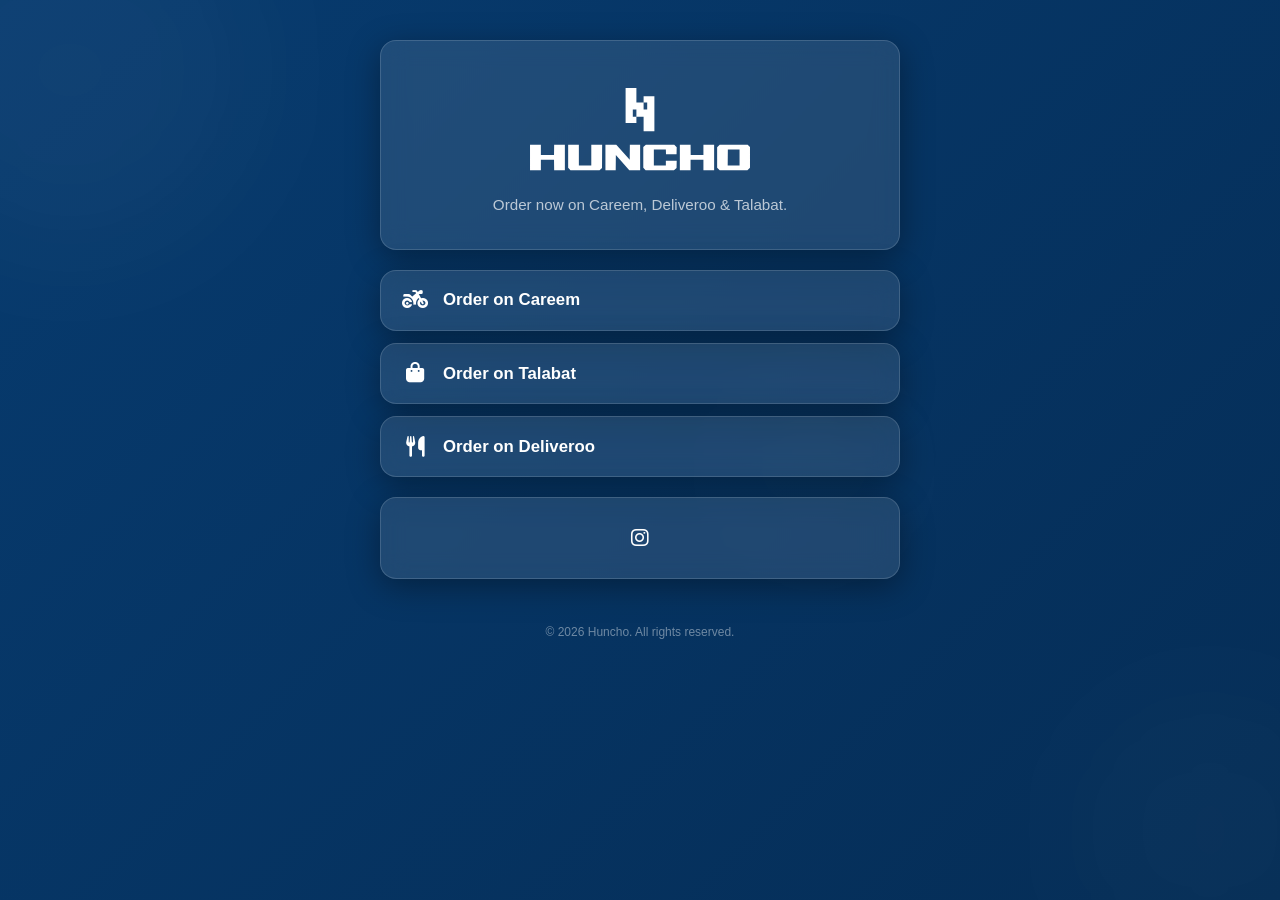
==== index.html @ d7ac4ab7 "Add pre-built static site for GitHub Pages + .nojekyll" ====
<!DOCTYPE html>
<html lang="en" class="scheme-dark">
<head>
  <meta charset="UTF-8" />
  <meta name="viewport" content="width=device-width, initial-scale=1.0, viewport-fit=cover" />
  <title>Huncho</title>

  <meta name="theme-color" content="#0a4d8c">
  <meta name="apple-mobile-web-app-capable" content="yes">
  <meta name="apple-mobile-web-app-status-bar-style" content="black-translucent">

  <meta property="og:title" content="Huncho" />
  <meta name="author" content="Huncho" />
  <meta property="og:locale" content="en_US" />
  <meta name="description" content="Order now on Careem, Deliveroo & Talabat." />
  <meta property="og:description" content="Order now on Careem, Deliveroo & Talabat." />
  <meta property="og:site_name" content="Huncho" />
  <meta property="og:image" content="./images/huncho-logo.svg" />
  <meta property="og:type" content="article" />
  <meta name="twitter:card" content="summary_large_image" />
  <meta property="twitter:image" content="./images/huncho-logo.svg" />
  <meta property="twitter:title" content="Huncho" />

  <link rel="apple-touch-icon" sizes="180x180" href="./images/huncho-logo.svg">
  <link rel="shortcut icon" href="./images/huncho-logo.svg">
  <meta name="apple-mobile-web-app-title" content="Huncho">
  <meta name="application-name" content="Huncho">

  <link rel="stylesheet" href="https://cdnjs.cloudflare.com/ajax/libs/font-awesome/6.5.2/css/all.min.css" crossorigin="anonymous" referrerpolicy="no-referrer">
  <link rel="stylesheet" href="./styles.css" />
</head>
<body>
  <div class="bg-shape bg-shape-1" aria-hidden="true"></div>
  <div class="bg-shape bg-shape-2" aria-hidden="true"></div>
  <div class="bg-shape bg-shape-3" aria-hidden="true"></div>

  <main class="container">
    <section class="card profile-card">
      <img src="./images/huncho-logo.svg" alt="Huncho" class="profile-logo" />
      <p class="description">Order now on Careem, Deliveroo &amp; Talabat.</p>
    </section>

    <nav class="links" aria-label="Primary links">
      <a href="https://link.careem.com/ifuvoisWSRSaF" target="_blank" class="card link-button" alt="Order Huncho on Careem" title="Order Huncho on Careem">
        <span class="link-icon" aria-hidden="true"><i class="fa-solid fa-motorcycle"></i></span>
        <span class="link-text">Order on Careem</span>
      </a>

      <a href="https://www.talabat.com/uae/huncho" target="_blank" class="card link-button" alt="Order Huncho on Talabat" title="Order Huncho on Talabat">
        <span class="link-icon" aria-hidden="true"><i class="fa-solid fa-bag-shopping"></i></span>
        <span class="link-text">Order on Talabat</span>
      </a>

      <a href="https://www.deliveroo.ae/" target="_blank" class="card link-button" alt="Order Huncho on Deliveroo" title="Order Huncho on Deliveroo">
        <span class="link-icon" aria-hidden="true"><i class="fa-solid fa-utensils"></i></span>
        <span class="link-text">Order on Deliveroo</span>
      </a>
    </nav>

    <div class="card button-container">
      <div class="button-group">
        <a href="https://www.instagram.com/huncho_arabia" title="Huncho on Instagram" target="_blank" class="icon-button" alt="Huncho on Instagram">
          <i class="fa-brands fa-instagram"></i>
        </a>
      </div>
    </div>

    <footer class="footer">
      <div class="copyright">© 2026 Huncho. All rights reserved.</div>
    </footer>
  </main>
</body>
</html>
---- styles.css ----
:root {
  --bg-1: #0a4d8c;
  --bg-2: #073b6f;
  --shape-1: rgba(255, 255, 255, 0.08);
  --shape-2: rgba(255, 255, 255, 0.06);
  --shape-3: rgba(255, 255, 255, 0.04);
  --fg: #ffffff;
  --muted: rgba(255, 255, 255, 0.75);
  --glass-bg: rgba(255, 255, 255, 0.12);
  --glass-border: rgba(255, 255, 255, 0.2);
  --glass-shadow: 0 8px 32px rgba(0, 0, 0, 0.25);
  --hover-bg: rgba(255, 255, 255, 0.2);
  --sans: 'Inter', -apple-system, BlinkMacSystemFont, 'Helvetica Neue', sans-serif;
  --language-switcher-bg: var(--glass-bg);
  --language-switcher-fg: var(--fg);
  --language-switcher-border: var(--glass-border);
  --language-switcher-hover: var(--hover-bg);
  --language-switcher-active-bg: var(--fg);
  --language-switcher-active-fg: var(--bg-1);
  --language-switcher-focus: var(--fg);
  --language-switcher-shadow: var(--glass-shadow);
}

/* Huncho is a brand — keep the blue in dark mode too */
@media (prefers-color-scheme: dark) {
  :root:not(.scheme-light) {
    --bg-1: #073b6f;
    --bg-2: #052d56;
    --shape-1: rgba(255, 255, 255, 0.06);
    --shape-2: rgba(255, 255, 255, 0.04);
    --shape-3: rgba(255, 255, 255, 0.03);
    --fg: #ffffff;
    --muted: rgba(255, 255, 255, 0.7);
    --glass-bg: rgba(255, 255, 255, 0.10);
    --glass-border: rgba(255, 255, 255, 0.15);
    --glass-shadow: 0 8px 32px rgba(0, 0, 0, 0.35);
    --hover-bg: rgba(255, 255, 255, 0.18);
  }
}
:root.scheme-dark {
  --bg-1: #073b6f;
  --bg-2: #052d56;
  --shape-1: rgba(255, 255, 255, 0.06);
  --shape-2: rgba(255, 255, 255, 0.04);
  --shape-3: rgba(255, 255, 255, 0.03);
  --fg: #ffffff;
  --muted: rgba(255, 255, 255, 0.7);
  --glass-bg: rgba(255, 255, 255, 0.10);
  --glass-border: rgba(255, 255, 255, 0.15);
  --glass-shadow: 0 8px 32px rgba(0, 0, 0, 0.35);
  --hover-bg: rgba(255, 255, 255, 0.18);
}

* { margin: 0; padding: 0; box-sizing: border-box; }

html { scroll-behavior: smooth; }

body {
  font-family: var(--sans);
  min-height: 100vh;
  min-height: 100dvh;
  color: var(--fg);
  overflow-x: hidden;
  -webkit-font-smoothing: antialiased;
  text-rendering: optimizeLegibility;
  background: linear-gradient(135deg, var(--bg-1) 0%, var(--bg-2) 100%);
  background-attachment: fixed;
}

/* Ambient background shapes */
.bg-shape {
  position: fixed;
  border-radius: 50%;
  filter: blur(80px);
  opacity: 0.7;
  z-index: 0;
  pointer-events: none;
}
.bg-shape-1 {
  width: 380px; height: 380px;
  background: var(--shape-1);
  top: -120px; left: -120px;
  animation: drift 25s ease-in-out infinite;
}
.bg-shape-2 {
  width: 300px; height: 300px;
  background: var(--shape-2);
  bottom: -80px; right: -80px;
  animation: drift 30s ease-in-out infinite reverse;
}
.bg-shape-3 {
  width: 220px; height: 220px;
  background: var(--shape-3);
  top: 40%; left: 55%;
  animation: drift 35s ease-in-out infinite;
}

@keyframes drift {
  0%, 100% { transform: translate(0, 0); }
  33% { transform: translate(30px, -40px); }
  66% { transform: translate(-25px, 25px); }
}

/* Container */
.container {
  position: relative;
  z-index: 1;
  max-width: 560px;
  margin: 0 auto;
  padding: 2.5rem 1.25rem 2rem;
  display: flex;
  flex-direction: column;
  align-items: center;
  gap: 1.25rem;
}

/* Glass card */
.card {
  background: var(--glass-bg);
  border: 1px solid var(--glass-border);
  border-radius: 16px;
  box-shadow: var(--glass-shadow);
  -webkit-backdrop-filter: blur(12px);
  backdrop-filter: blur(12px);
}

/* Profile card */
.profile-card {
  width: 100%;
  padding: 2.5rem 1.5rem 2rem;
  text-align: center;
  display: flex;
  flex-direction: column;
  align-items: center;
  gap: 0.75rem;
}

.profile-logo {
  width: 220px;
  max-width: 70%;
  height: auto;
  margin-bottom: 0.5rem;
}

.profile-pic {
  width: 120px;
  height: 120px;
  border-radius: 50%;
  object-fit: cover;
  border: 3px solid var(--glass-border);
}

.name {
  font-size: 1.5rem;
  font-weight: 700;
  letter-spacing: -0.01em;
  margin: 0;
}

.description {
  font-size: 0.95rem;
  color: var(--muted);
  max-width: 380px;
  line-height: 1.5;
}

/* Links */
.links {
  width: 100%;
  display: flex;
  flex-direction: column;
  gap: 0.75rem;
}

.link-button {
  position: relative;
  width: 100%;
  padding: 1.1rem 1.25rem;
  display: flex;
  align-items: center;
  gap: 0.875rem;
  text-decoration: none;
  color: var(--fg);
  font-size: 1.05rem;
  font-weight: 600;
  transition: all 0.25s ease;
  overflow: hidden;
}

.link-button:hover, .link-button:focus-visible {
  background: var(--hover-bg);
  transform: translateY(-2px);
  box-shadow: 0 12px 36px rgba(0, 0, 0, 0.2);
}

.link-button:active {
  transform: translateY(0);
}

.link-icon {
  font-size: 1.3rem;
  flex-shrink: 0;
  width: 28px;
  text-align: center;
}

.link-text {
  flex: 1;
  line-height: 1.3;
}

.link-button-text {
  font-weight: 400;
  font-size: 0.85em;
  opacity: 0.8;
  margin-left: 0.25rem;
}

.link-latest {
  border: 1px solid rgba(255, 255, 255, 0.3);
}

.link-latest-badge {
  position: absolute;
  top: 0.5rem;
  right: 0.75rem;
  font-size: 0.6rem;
  font-weight: 700;
  letter-spacing: 0.08em;
  padding: 0.2rem 0.5rem;
  border-radius: 4px;
  background: var(--fg);
  color: var(--bg-1);
}

/* Socials */
.button-container {
  width: 100%;
  padding: 1rem;
  display: flex;
  justify-content: center;
}

.button-group {
  display: flex;
  gap: 0.75rem;
  flex-wrap: wrap;
  justify-content: center;
}

.icon-button {
  display: inline-flex;
  align-items: center;
  justify-content: center;
  width: 48px;
  height: 48px;
  border-radius: 50%;
  font-size: 1.25rem;
  color: var(--fg);
  text-decoration: none;
  transition: all 0.25s ease;
}

.icon-button:hover, .icon-button:focus-visible {
  background: var(--hover-bg);
  transform: scale(1.1);
}

/* Footer */
.footer {
  text-align: center;
  padding: 1rem 0;
  font-size: 0.85rem;
  color: var(--muted);
  line-height: 1.6;
}

.copyright {
  margin-top: 0.5rem;
  font-size: 0.75rem;
  opacity: 0.6;
}

/* Responsive */
@media (max-width: 480px) {
  .container { padding: 2rem 1rem 1.5rem; }
  .profile-card { padding: 2rem 1rem 1.5rem; }
  .profile-logo { width: 180px; }
  .link-button { padding: 1rem 1.1rem; font-size: 1rem; }
  .name { font-size: 1.3rem; }
}

@media (max-width: 320px) {
  .container { padding: 1.5rem 0.75rem 1rem; }
  .profile-logo { width: 150px; }
}

/* Language switcher */
.language-switcher {
  position: relative;
  z-index: 2;
  display: flex;
  justify-content: center;
  gap: 0.5rem;
  margin-bottom: 0.5rem;
}

.language-switcher a {
  padding: 0.3rem 0.8rem;
  border-radius: 8px;
  font-size: 0.8rem;
  font-weight: 600;
  text-decoration: none;
  background: var(--language-switcher-bg);
  color: var(--language-switcher-fg);
  border: 1px solid var(--language-switcher-border);
  transition: all 0.2s ease;
}

.language-switcher a:hover {
  background: var(--language-switcher-hover);
}

.language-switcher a[aria-current="page"] {
  background: var(--language-switcher-active-bg);
  color: var(--language-switcher-active-fg);
}

/* Reduced motion */
@media (prefers-reduced-motion: reduce) {
  .bg-shape { animation: none; }
  .link-button, .icon-button { transition: none; }
}
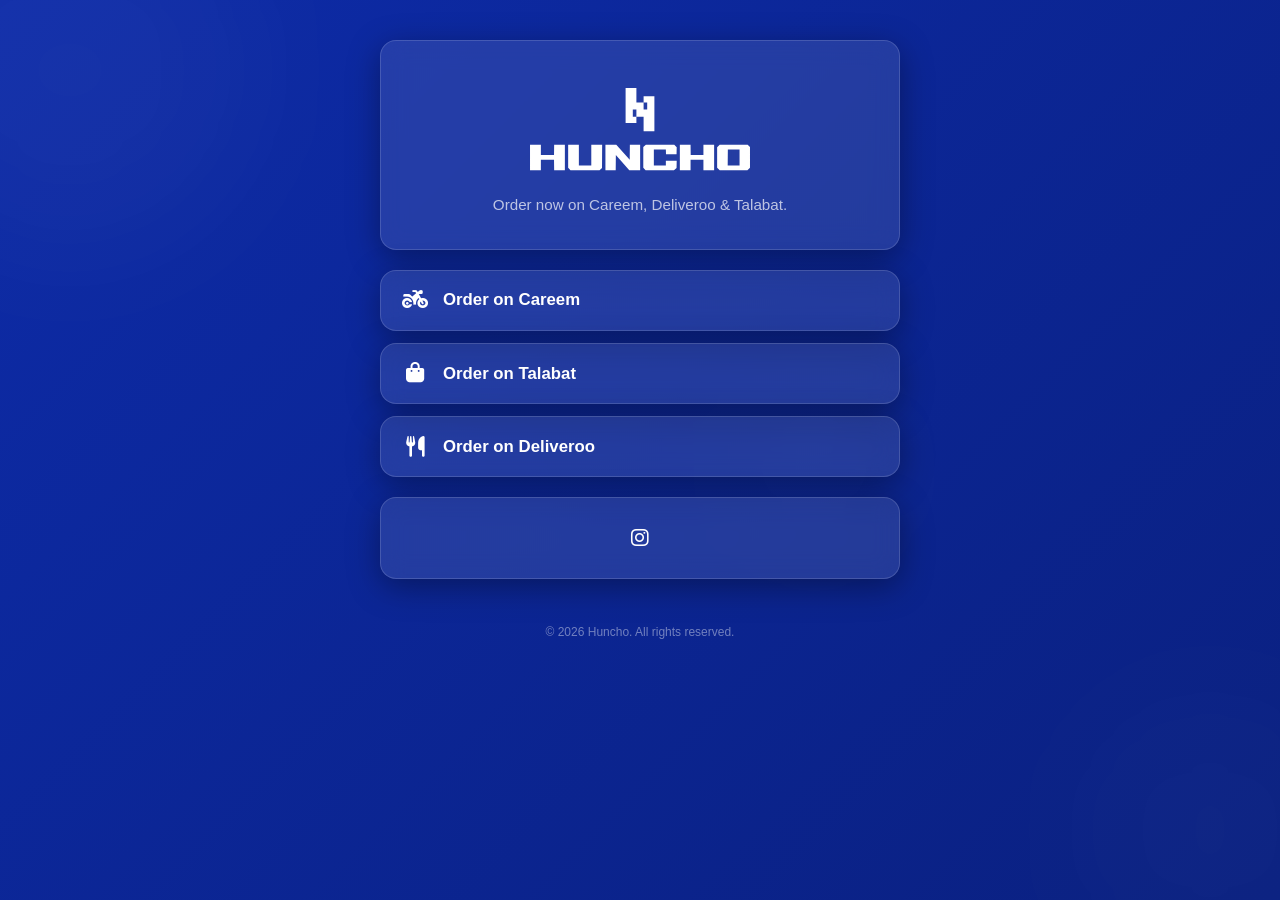
==== commit d6fdefbe: "Fix: use Huncho approved primary blue #1239D8" ====
--- a/index.html
+++ b/index.html
@@ -5,7 +5,7 @@
   <meta name="viewport" content="width=device-width, initial-scale=1.0, viewport-fit=cover" />
   <title>Huncho</title>
 
-  <meta name="theme-color" content="#0a4d8c">
+  <meta name="theme-color" content="#1239D8">
   <meta name="apple-mobile-web-app-capable" content="yes">
   <meta name="apple-mobile-web-app-status-bar-style" content="black-translucent">
 
--- a/styles.css
+++ b/styles.css
@@ -1,6 +1,6 @@
 :root {
-  --bg-1: #0a4d8c;
-  --bg-2: #073b6f;
+  --bg-1: #1239D8;
+  --bg-2: #0d2ba8;
   --shape-1: rgba(255, 255, 255, 0.08);
   --shape-2: rgba(255, 255, 255, 0.06);
   --shape-3: rgba(255, 255, 255, 0.04);
@@ -24,8 +24,8 @@
 /* Huncho is a brand — keep the blue in dark mode too */
 @media (prefers-color-scheme: dark) {
   :root:not(.scheme-light) {
-    --bg-1: #073b6f;
-    --bg-2: #052d56;
+    --bg-1: #0d2ba8;
+    --bg-2: #0a2080;
     --shape-1: rgba(255, 255, 255, 0.06);
     --shape-2: rgba(255, 255, 255, 0.04);
     --shape-3: rgba(255, 255, 255, 0.03);
@@ -38,8 +38,8 @@
   }
 }
 :root.scheme-dark {
-  --bg-1: #073b6f;
-  --bg-2: #052d56;
+  --bg-1: #0d2ba8;
+  --bg-2: #0a2080;
   --shape-1: rgba(255, 255, 255, 0.06);
   --shape-2: rgba(255, 255, 255, 0.04);
   --shape-3: rgba(255, 255, 255, 0.03);
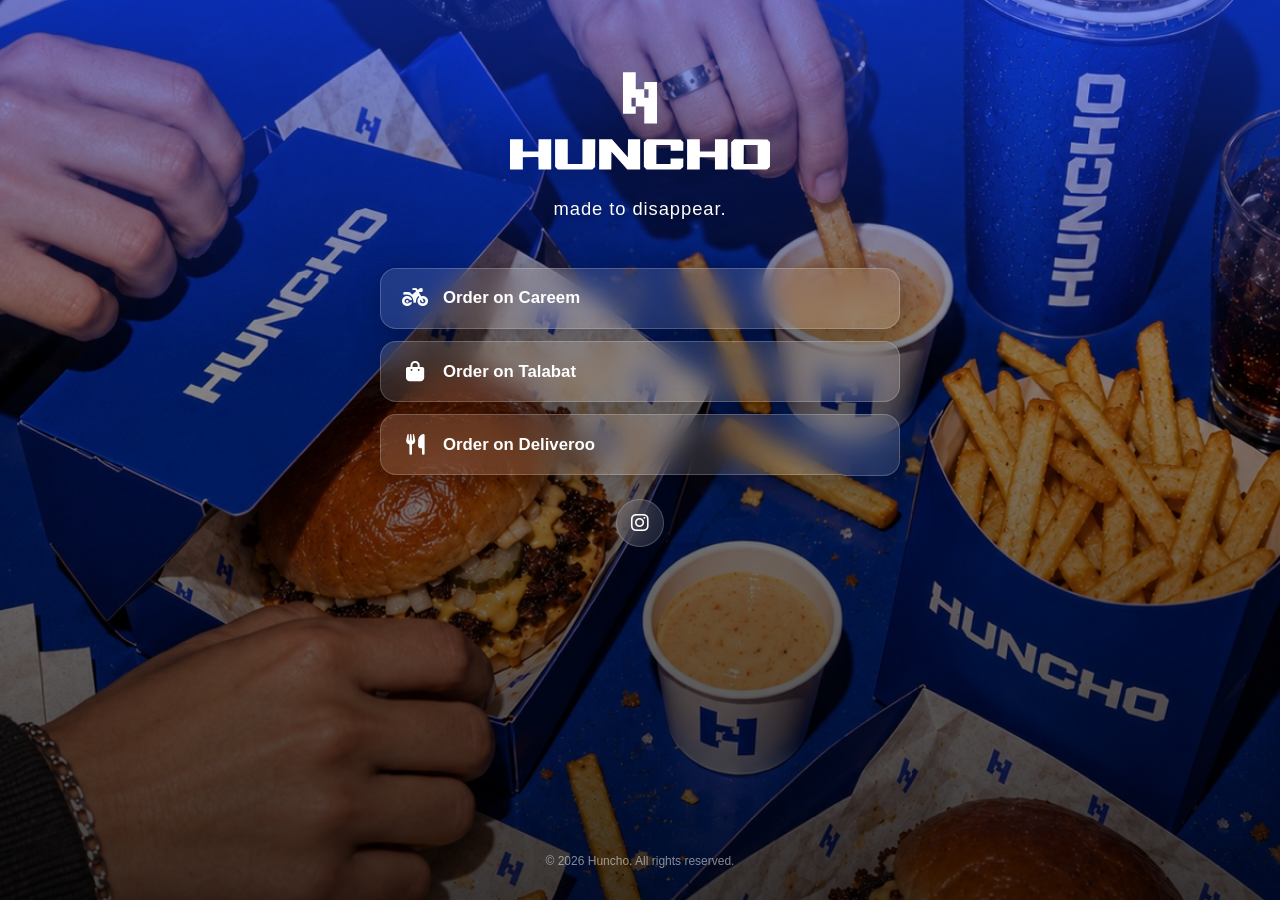
==== commit b14514fb: "Redesign: hero food photo background + Huncho logo + 'Made to disappear.' slogan" ====
--- a/index.html
+++ b/index.html
@@ -3,23 +3,23 @@
 <head>
   <meta charset="UTF-8" />
   <meta name="viewport" content="width=device-width, initial-scale=1.0, viewport-fit=cover" />
-  <title>Huncho</title>
+  <title>Huncho — Made to disappear.</title>
 
   <meta name="theme-color" content="#1239D8">
   <meta name="apple-mobile-web-app-capable" content="yes">
   <meta name="apple-mobile-web-app-status-bar-style" content="black-translucent">
 
-  <meta property="og:title" content="Huncho" />
+  <meta property="og:title" content="Huncho — Made to disappear." />
   <meta name="author" content="Huncho" />
   <meta property="og:locale" content="en_US" />
-  <meta name="description" content="Order now on Careem, Deliveroo & Talabat." />
-  <meta property="og:description" content="Order now on Careem, Deliveroo & Talabat." />
+  <meta name="description" content="Order now on Careem, Deliveroo & Talabat. Private & corporate catering available." />
+  <meta property="og:description" content="Order now on Careem, Deliveroo & Talabat. Private & corporate catering available." />
   <meta property="og:site_name" content="Huncho" />
-  <meta property="og:image" content="./images/huncho-logo.svg" />
+  <meta property="og:image" content="./images/hero-bg.jpg" />
   <meta property="og:type" content="article" />
   <meta name="twitter:card" content="summary_large_image" />
-  <meta property="twitter:image" content="./images/huncho-logo.svg" />
-  <meta property="twitter:title" content="Huncho" />
+  <meta property="twitter:image" content="./images/hero-bg.jpg" />
+  <meta property="twitter:title" content="Huncho — Made to disappear." />
 
   <link rel="apple-touch-icon" sizes="180x180" href="./images/huncho-logo.svg">
   <link rel="shortcut icon" href="./images/huncho-logo.svg">
@@ -30,39 +30,38 @@
   <link rel="stylesheet" href="./styles.css" />
 </head>
 <body>
-  <div class="bg-shape bg-shape-1" aria-hidden="true"></div>
-  <div class="bg-shape bg-shape-2" aria-hidden="true"></div>
-  <div class="bg-shape bg-shape-3" aria-hidden="true"></div>
+  <div class="hero" aria-hidden="true">
+    <img src="./images/hero-bg.jpg" alt="" class="hero-img" />
+    <div class="hero-overlay"></div>
+  </div>
 
   <main class="container">
-    <section class="card profile-card">
-      <img src="./images/huncho-logo.svg" alt="Huncho" class="profile-logo" />
-      <p class="description">Order now on Careem, Deliveroo &amp; Talabat.</p>
+    <section class="hero-content">
+      <img src="./images/huncho-logo.svg" alt="Huncho" class="hero-logo" />
+      <p class="slogan">Made to disappear.</p>
     </section>
 
-    <nav class="links" aria-label="Primary links">
-      <a href="https://link.careem.com/ifuvoisWSRSaF" target="_blank" class="card link-button" alt="Order Huncho on Careem" title="Order Huncho on Careem">
+    <nav class="links" aria-label="Order links">
+      <a href="https://link.careem.com/ifuvoisWSRSaF" target="_blank" class="link-button" alt="Order Huncho on Careem" title="Order Huncho on Careem">
         <span class="link-icon" aria-hidden="true"><i class="fa-solid fa-motorcycle"></i></span>
         <span class="link-text">Order on Careem</span>
       </a>
 
-      <a href="https://www.talabat.com/uae/huncho" target="_blank" class="card link-button" alt="Order Huncho on Talabat" title="Order Huncho on Talabat">
+      <a href="https://www.talabat.com/uae/huncho" target="_blank" class="link-button" alt="Order Huncho on Talabat" title="Order Huncho on Talabat">
         <span class="link-icon" aria-hidden="true"><i class="fa-solid fa-bag-shopping"></i></span>
         <span class="link-text">Order on Talabat</span>
       </a>
 
-      <a href="https://www.deliveroo.ae/" target="_blank" class="card link-button" alt="Order Huncho on Deliveroo" title="Order Huncho on Deliveroo">
+      <a href="https://www.deliveroo.ae/" target="_blank" class="link-button" alt="Order Huncho on Deliveroo" title="Order Huncho on Deliveroo">
         <span class="link-icon" aria-hidden="true"><i class="fa-solid fa-utensils"></i></span>
         <span class="link-text">Order on Deliveroo</span>
       </a>
     </nav>
 
-    <div class="card button-container">
-      <div class="button-group">
-        <a href="https://www.instagram.com/huncho_arabia" title="Huncho on Instagram" target="_blank" class="icon-button" alt="Huncho on Instagram">
-          <i class="fa-brands fa-instagram"></i>
-        </a>
-      </div>
+    <div class="socials-row">
+      <a href="https://www.instagram.com/huncho_arabia" title="Huncho on Instagram" target="_blank" class="icon-button" alt="Huncho on Instagram">
+        <i class="fa-brands fa-instagram"></i>
+      </a>
     </div>
 
     <footer class="footer">
--- a/styles.css
+++ b/styles.css
@@ -1,54 +1,13 @@
+/* Huncho Link Page — Hero Design */
 :root {
-  --bg-1: #1239D8;
-  --bg-2: #0d2ba8;
-  --shape-1: rgba(255, 255, 255, 0.08);
-  --shape-2: rgba(255, 255, 255, 0.06);
-  --shape-3: rgba(255, 255, 255, 0.04);
+  --blue: #1239D8;
   --fg: #ffffff;
   --muted: rgba(255, 255, 255, 0.75);
   --glass-bg: rgba(255, 255, 255, 0.12);
   --glass-border: rgba(255, 255, 255, 0.2);
-  --glass-shadow: 0 8px 32px rgba(0, 0, 0, 0.25);
-  --hover-bg: rgba(255, 255, 255, 0.2);
+  --glass-shadow: 0 8px 32px rgba(0, 0, 0, 0.3);
+  --hover-bg: rgba(255, 255, 255, 0.22);
   --sans: 'Inter', -apple-system, BlinkMacSystemFont, 'Helvetica Neue', sans-serif;
-  --language-switcher-bg: var(--glass-bg);
-  --language-switcher-fg: var(--fg);
-  --language-switcher-border: var(--glass-border);
-  --language-switcher-hover: var(--hover-bg);
-  --language-switcher-active-bg: var(--fg);
-  --language-switcher-active-fg: var(--bg-1);
-  --language-switcher-focus: var(--fg);
-  --language-switcher-shadow: var(--glass-shadow);
-}
-
-/* Huncho is a brand — keep the blue in dark mode too */
-@media (prefers-color-scheme: dark) {
-  :root:not(.scheme-light) {
-    --bg-1: #0d2ba8;
-    --bg-2: #0a2080;
-    --shape-1: rgba(255, 255, 255, 0.06);
-    --shape-2: rgba(255, 255, 255, 0.04);
-    --shape-3: rgba(255, 255, 255, 0.03);
-    --fg: #ffffff;
-    --muted: rgba(255, 255, 255, 0.7);
-    --glass-bg: rgba(255, 255, 255, 0.10);
-    --glass-border: rgba(255, 255, 255, 0.15);
-    --glass-shadow: 0 8px 32px rgba(0, 0, 0, 0.35);
-    --hover-bg: rgba(255, 255, 255, 0.18);
-  }
-}
-:root.scheme-dark {
-  --bg-1: #0d2ba8;
-  --bg-2: #0a2080;
-  --shape-1: rgba(255, 255, 255, 0.06);
-  --shape-2: rgba(255, 255, 255, 0.04);
-  --shape-3: rgba(255, 255, 255, 0.03);
-  --fg: #ffffff;
-  --muted: rgba(255, 255, 255, 0.7);
-  --glass-bg: rgba(255, 255, 255, 0.10);
-  --glass-border: rgba(255, 255, 255, 0.15);
-  --glass-shadow: 0 8px 32px rgba(0, 0, 0, 0.35);
-  --hover-bg: rgba(255, 255, 255, 0.18);
 }
 
 * { margin: 0; padding: 0; box-sizing: border-box; }
@@ -63,42 +22,33 @@
   overflow-x: hidden;
   -webkit-font-smoothing: antialiased;
   text-rendering: optimizeLegibility;
-  background: linear-gradient(135deg, var(--bg-1) 0%, var(--bg-2) 100%);
-  background-attachment: fixed;
-}
-
-/* Ambient background shapes */
-.bg-shape {
+  background: #000;
+}
+
+/* Hero background */
+.hero {
   position: fixed;
-  border-radius: 50%;
-  filter: blur(80px);
-  opacity: 0.7;
+  top: 0; left: 0; right: 0; bottom: 0;
   z-index: 0;
-  pointer-events: none;
-}
-.bg-shape-1 {
-  width: 380px; height: 380px;
-  background: var(--shape-1);
-  top: -120px; left: -120px;
-  animation: drift 25s ease-in-out infinite;
-}
-.bg-shape-2 {
-  width: 300px; height: 300px;
-  background: var(--shape-2);
-  bottom: -80px; right: -80px;
-  animation: drift 30s ease-in-out infinite reverse;
-}
-.bg-shape-3 {
-  width: 220px; height: 220px;
-  background: var(--shape-3);
-  top: 40%; left: 55%;
-  animation: drift 35s ease-in-out infinite;
-}
-
-@keyframes drift {
-  0%, 100% { transform: translate(0, 0); }
-  33% { transform: translate(30px, -40px); }
-  66% { transform: translate(-25px, 25px); }
+  overflow: hidden;
+}
+
+.hero-img {
+  width: 100%;
+  height: 100%;
+  object-fit: cover;
+  object-position: center;
+}
+
+.hero-overlay {
+  position: absolute;
+  top: 0; left: 0; right: 0; bottom: 0;
+  background: linear-gradient(
+    180deg,
+    rgba(18, 57, 216, 0.55) 0%,
+    rgba(0, 0, 0, 0.45) 40%,
+    rgba(0, 0, 0, 0.75) 100%
+  );
 }
 
 /* Container */
@@ -107,90 +57,75 @@
   z-index: 1;
   max-width: 560px;
   margin: 0 auto;
-  padding: 2.5rem 1.25rem 2rem;
+  padding: 0 1.25rem;
+  min-height: 100vh;
+  min-height: 100dvh;
   display: flex;
   flex-direction: column;
   align-items: center;
-  gap: 1.25rem;
-}
-
-/* Glass card */
-.card {
+}
+
+/* Hero content — logo + slogan */
+.hero-content {
+  flex: 0 0 auto;
+  width: 100%;
+  text-align: center;
+  padding: 4rem 1rem 3rem;
+  display: flex;
+  flex-direction: column;
+  align-items: center;
+  gap: 1.5rem;
+}
+
+.hero-logo {
+  width: 260px;
+  max-width: 75%;
+  height: auto;
+  filter: drop-shadow(0 4px 20px rgba(0, 0, 0, 0.4));
+}
+
+.slogan {
+  font-size: 1.15rem;
+  font-weight: 500;
+  letter-spacing: 0.05em;
+  text-transform: lowercase;
+  color: var(--fg);
+  text-shadow: 0 2px 12px rgba(0, 0, 0, 0.5);
+}
+
+/* Links */
+.links {
+  width: 100%;
+  display: flex;
+  flex-direction: column;
+  gap: 0.75rem;
+  flex: 0 0 auto;
+}
+
+.link-button {
+  position: relative;
+  width: 100%;
+  padding: 1.1rem 1.25rem;
+  display: flex;
+  align-items: center;
+  gap: 0.875rem;
+  text-decoration: none;
+  color: var(--fg);
+  font-size: 1.05rem;
+  font-weight: 600;
   background: var(--glass-bg);
   border: 1px solid var(--glass-border);
   border-radius: 16px;
   box-shadow: var(--glass-shadow);
   -webkit-backdrop-filter: blur(12px);
   backdrop-filter: blur(12px);
-}
-
-/* Profile card */
-.profile-card {
-  width: 100%;
-  padding: 2.5rem 1.5rem 2rem;
-  text-align: center;
-  display: flex;
-  flex-direction: column;
-  align-items: center;
-  gap: 0.75rem;
-}
-
-.profile-logo {
-  width: 220px;
-  max-width: 70%;
-  height: auto;
-  margin-bottom: 0.5rem;
-}
-
-.profile-pic {
-  width: 120px;
-  height: 120px;
-  border-radius: 50%;
-  object-fit: cover;
-  border: 3px solid var(--glass-border);
-}
-
-.name {
-  font-size: 1.5rem;
-  font-weight: 700;
-  letter-spacing: -0.01em;
-  margin: 0;
-}
-
-.description {
-  font-size: 0.95rem;
-  color: var(--muted);
-  max-width: 380px;
-  line-height: 1.5;
-}
-
-/* Links */
-.links {
-  width: 100%;
-  display: flex;
-  flex-direction: column;
-  gap: 0.75rem;
-}
-
-.link-button {
-  position: relative;
-  width: 100%;
-  padding: 1.1rem 1.25rem;
-  display: flex;
-  align-items: center;
-  gap: 0.875rem;
-  text-decoration: none;
-  color: var(--fg);
-  font-size: 1.05rem;
-  font-weight: 600;
   transition: all 0.25s ease;
-  overflow: hidden;
 }
 
 .link-button:hover, .link-button:focus-visible {
   background: var(--hover-bg);
   transform: translateY(-2px);
-  box-shadow: 0 12px 36px rgba(0, 0, 0, 0.2);
+  box-shadow: 0 12px 36px rgba(0, 0, 0, 0.25);
 }
 
 .link-button:active {
@@ -209,43 +144,13 @@
   line-height: 1.3;
 }
 
-.link-button-text {
-  font-weight: 400;
-  font-size: 0.85em;
-  opacity: 0.8;
-  margin-left: 0.25rem;
-}
-
-.link-latest {
-  border: 1px solid rgba(255, 255, 255, 0.3);
-}
-
-.link-latest-badge {
-  position: absolute;
-  top: 0.5rem;
-  right: 0.75rem;
-  font-size: 0.6rem;
-  font-weight: 700;
-  letter-spacing: 0.08em;
-  padding: 0.2rem 0.5rem;
-  border-radius: 4px;
-  background: var(--fg);
-  color: var(--bg-1);
-}
-
 /* Socials */
-.button-container {
-  width: 100%;
-  padding: 1rem;
+.socials-row {
+  width: 100%;
   display: flex;
   justify-content: center;
-}
-
-.button-group {
-  display: flex;
   gap: 0.75rem;
-  flex-wrap: wrap;
-  justify-content: center;
+  padding: 1.5rem 0 1rem;
 }
 
 .icon-button {
@@ -258,6 +163,10 @@
   font-size: 1.25rem;
   color: var(--fg);
   text-decoration: none;
+  background: var(--glass-bg);
+  border: 1px solid var(--glass-border);
+  -webkit-backdrop-filter: blur(12px);
+  backdrop-filter: blur(12px);
   transition: all 0.25s ease;
 }
 
@@ -269,65 +178,31 @@
 /* Footer */
 .footer {
   text-align: center;
-  padding: 1rem 0;
-  font-size: 0.85rem;
+  padding: 1rem 0 2rem;
+  margin-top: auto;
+}
+
+.copyright {
+  font-size: 0.75rem;
   color: var(--muted);
-  line-height: 1.6;
-}
-
-.copyright {
-  margin-top: 0.5rem;
-  font-size: 0.75rem;
-  opacity: 0.6;
+  opacity: 0.7;
 }
 
 /* Responsive */
 @media (max-width: 480px) {
-  .container { padding: 2rem 1rem 1.5rem; }
-  .profile-card { padding: 2rem 1rem 1.5rem; }
-  .profile-logo { width: 180px; }
+  .container { padding: 0 1rem; }
+  .hero-content { padding: 3rem 0.5rem 2.5rem; }
+  .hero-logo { width: 210px; }
+  .slogan { font-size: 1.05rem; }
   .link-button { padding: 1rem 1.1rem; font-size: 1rem; }
-  .name { font-size: 1.3rem; }
 }
 
 @media (max-width: 320px) {
-  .container { padding: 1.5rem 0.75rem 1rem; }
-  .profile-logo { width: 150px; }
-}
-
-/* Language switcher */
-.language-switcher {
-  position: relative;
-  z-index: 2;
-  display: flex;
-  justify-content: center;
-  gap: 0.5rem;
-  margin-bottom: 0.5rem;
-}
-
-.language-switcher a {
-  padding: 0.3rem 0.8rem;
-  border-radius: 8px;
-  font-size: 0.8rem;
-  font-weight: 600;
-  text-decoration: none;
-  background: var(--language-switcher-bg);
-  color: var(--language-switcher-fg);
-  border: 1px solid var(--language-switcher-border);
-  transition: all 0.2s ease;
-}
-
-.language-switcher a:hover {
-  background: var(--language-switcher-hover);
-}
-
-.language-switcher a[aria-current="page"] {
-  background: var(--language-switcher-active-bg);
-  color: var(--language-switcher-active-fg);
+  .hero-content { padding: 2rem 0.5rem 2rem; }
+  .hero-logo { width: 170px; }
 }
 
 /* Reduced motion */
 @media (prefers-reduced-motion: reduce) {
-  .bg-shape { animation: none; }
   .link-button, .icon-button { transition: none; }
 }
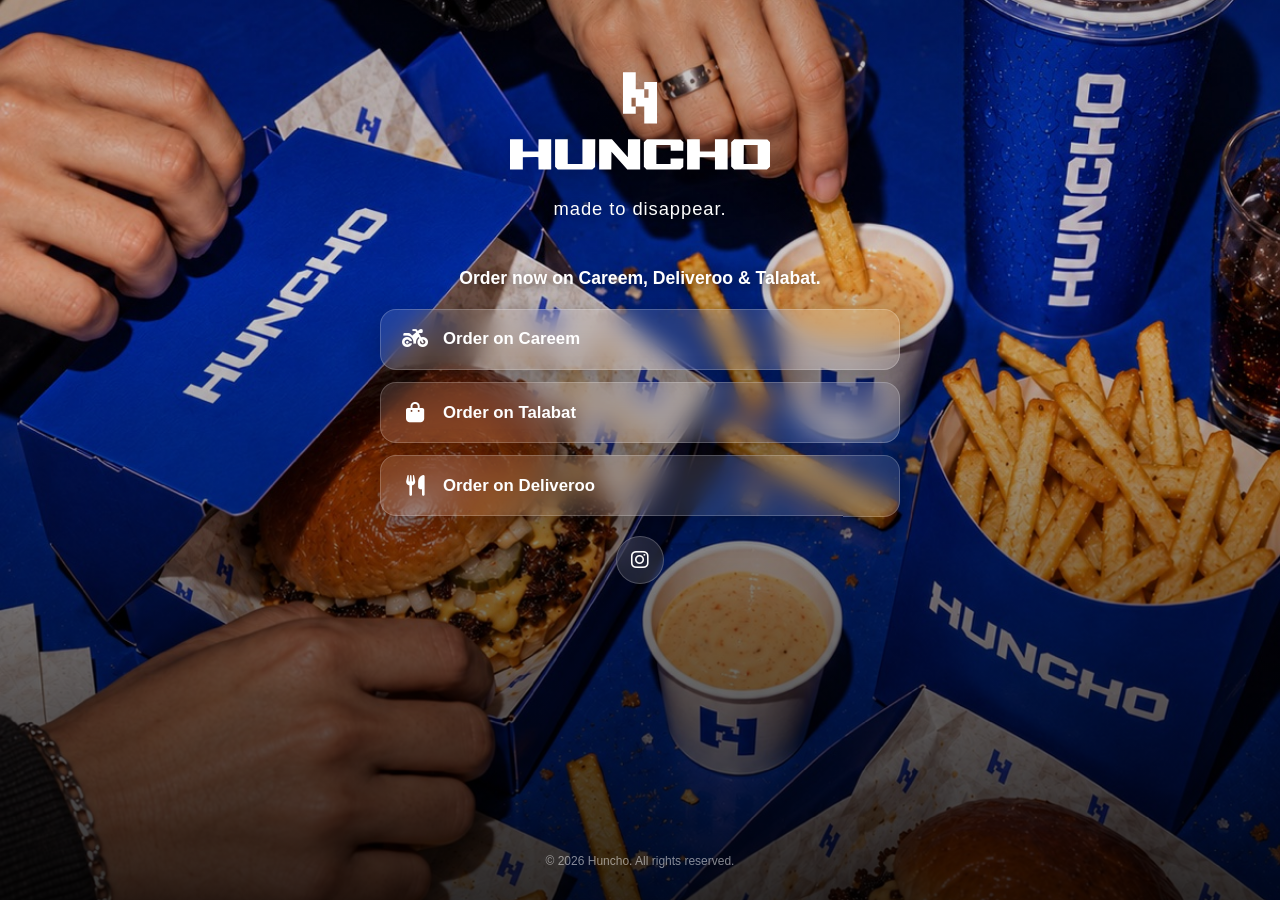
==== commit 166ad007: "Fix: lighter overlay so image is visible, add 'Order now...' heading above links" ====
--- a/index.html
+++ b/index.html
@@ -15,10 +15,10 @@
   <meta name="description" content="Order now on Careem, Deliveroo & Talabat. Private & corporate catering available." />
   <meta property="og:description" content="Order now on Careem, Deliveroo & Talabat. Private & corporate catering available." />
   <meta property="og:site_name" content="Huncho" />
-  <meta property="og:image" content="./images/hero-bg.jpg" />
+  <meta property="og:image" content="./images/hero-bg.jpg?v=2" />
   <meta property="og:type" content="article" />
   <meta name="twitter:card" content="summary_large_image" />
-  <meta property="twitter:image" content="./images/hero-bg.jpg" />
+  <meta property="twitter:image" content="./images/hero-bg.jpg?v=2" />
   <meta property="twitter:title" content="Huncho — Made to disappear." />
 
   <link rel="apple-touch-icon" sizes="180x180" href="./images/huncho-logo.svg">
@@ -27,11 +27,11 @@
   <meta name="application-name" content="Huncho">
 
   <link rel="stylesheet" href="https://cdnjs.cloudflare.com/ajax/libs/font-awesome/6.5.2/css/all.min.css" crossorigin="anonymous" referrerpolicy="no-referrer">
-  <link rel="stylesheet" href="./styles.css" />
+  <link rel="stylesheet" href="./styles.css?v=3" />
 </head>
 <body>
   <div class="hero" aria-hidden="true">
-    <img src="./images/hero-bg.jpg" alt="" class="hero-img" />
+    <img src="./images/hero-bg.jpg?v=2" alt="" class="hero-img" />
     <div class="hero-overlay"></div>
   </div>
 
@@ -41,22 +41,26 @@
       <p class="slogan">Made to disappear.</p>
     </section>
 
-    <nav class="links" aria-label="Order links">
-      <a href="https://link.careem.com/ifuvoisWSRSaF" target="_blank" class="link-button" alt="Order Huncho on Careem" title="Order Huncho on Careem">
-        <span class="link-icon" aria-hidden="true"><i class="fa-solid fa-motorcycle"></i></span>
-        <span class="link-text">Order on Careem</span>
-      </a>
+    <section class="order-section">
+      <h2 class="section-heading">Order now on Careem, Deliveroo &amp; Talabat.</h2>
 
-      <a href="https://www.talabat.com/uae/huncho" target="_blank" class="link-button" alt="Order Huncho on Talabat" title="Order Huncho on Talabat">
-        <span class="link-icon" aria-hidden="true"><i class="fa-solid fa-bag-shopping"></i></span>
-        <span class="link-text">Order on Talabat</span>
-      </a>
+      <nav class="links" aria-label="Order links">
+        <a href="https://link.careem.com/ifuvoisWSRSaF" target="_blank" class="link-button" alt="Order Huncho on Careem" title="Order Huncho on Careem">
+          <span class="link-icon" aria-hidden="true"><i class="fa-solid fa-motorcycle"></i></span>
+          <span class="link-text">Order on Careem</span>
+        </a>
 
-      <a href="https://www.deliveroo.ae/" target="_blank" class="link-button" alt="Order Huncho on Deliveroo" title="Order Huncho on Deliveroo">
-        <span class="link-icon" aria-hidden="true"><i class="fa-solid fa-utensils"></i></span>
-        <span class="link-text">Order on Deliveroo</span>
-      </a>
-    </nav>
+        <a href="https://www.talabat.com/uae/huncho" target="_blank" class="link-button" alt="Order Huncho on Talabat" title="Order Huncho on Talabat">
+          <span class="link-icon" aria-hidden="true"><i class="fa-solid fa-bag-shopping"></i></span>
+          <span class="link-text">Order on Talabat</span>
+        </a>
+
+        <a href="https://www.deliveroo.ae/" target="_blank" class="link-button" alt="Order Huncho on Deliveroo" title="Order Huncho on Deliveroo">
+          <span class="link-icon" aria-hidden="true"><i class="fa-solid fa-utensils"></i></span>
+          <span class="link-text">Order on Deliveroo</span>
+        </a>
+      </nav>
+    </section>
 
     <div class="socials-row">
       <a href="https://www.instagram.com/huncho_arabia" title="Huncho on Instagram" target="_blank" class="icon-button" alt="Huncho on Instagram">
--- a/styles.css
+++ b/styles.css
@@ -45,9 +45,10 @@
   top: 0; left: 0; right: 0; bottom: 0;
   background: linear-gradient(
     180deg,
-    rgba(18, 57, 216, 0.55) 0%,
-    rgba(0, 0, 0, 0.45) 40%,
-    rgba(0, 0, 0, 0.75) 100%
+    rgba(0, 0, 0, 0.25) 0%,
+    rgba(0, 0, 0, 0.15) 30%,
+    rgba(0, 0, 0, 0.55) 70%,
+    rgba(0, 0, 0, 0.8) 100%
   );
 }
 
@@ -93,6 +94,22 @@
   text-shadow: 0 2px 12px rgba(0, 0, 0, 0.5);
 }
 
+/* Order section */
+.order-section {
+  width: 100%;
+  flex: 0 0 auto;
+}
+
+.section-heading {
+  font-size: 1.1rem;
+  font-weight: 600;
+  text-align: center;
+  color: var(--fg);
+  margin-bottom: 1.25rem;
+  text-shadow: 0 2px 12px rgba(0, 0, 0, 0.6);
+  padding: 0 0.5rem;
+}
+
 /* Links */
 .links {
   width: 100%;
@@ -150,7 +167,7 @@
   display: flex;
   justify-content: center;
   gap: 0.75rem;
-  padding: 1.5rem 0 1rem;
+  padding: 1.25rem 0 1rem;
 }
 
 .icon-button {
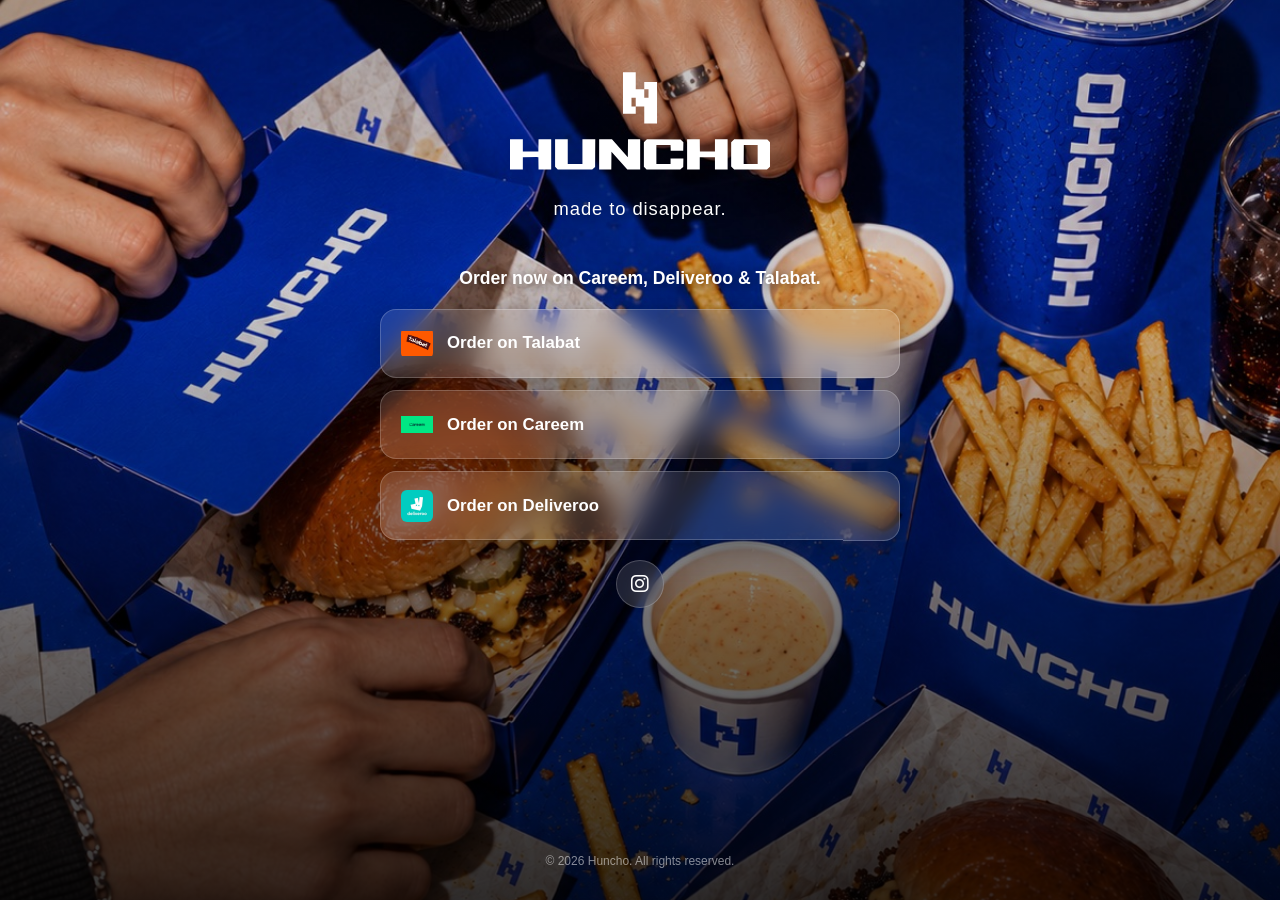
==== commit 18f982c5: "Add delivery app logos (Talabat, Careem, Deliveroo) on order buttons" ====
--- a/index.html
+++ b/index.html
@@ -27,7 +27,7 @@
   <meta name="application-name" content="Huncho">
 
   <link rel="stylesheet" href="https://cdnjs.cloudflare.com/ajax/libs/font-awesome/6.5.2/css/all.min.css" crossorigin="anonymous" referrerpolicy="no-referrer">
-  <link rel="stylesheet" href="./styles.css?v=3" />
+  <link rel="stylesheet" href="./styles.css?v=4" />
 </head>
 <body>
   <div class="hero" aria-hidden="true">
@@ -45,18 +45,18 @@
       <h2 class="section-heading">Order now on Careem, Deliveroo &amp; Talabat.</h2>
 
       <nav class="links" aria-label="Order links">
+        <a href="https://www.talabat.com/uae/huncho" target="_blank" class="link-button" alt="Order Huncho on Talabat" title="Order Huncho on Talabat">
+          <img src="./images/apps/talabat.png" alt="Talabat" class="app-logo" />
+          <span class="link-text">Order on Talabat</span>
+        </a>
+
         <a href="https://link.careem.com/ifuvoisWSRSaF" target="_blank" class="link-button" alt="Order Huncho on Careem" title="Order Huncho on Careem">
-          <span class="link-icon" aria-hidden="true"><i class="fa-solid fa-motorcycle"></i></span>
+          <img src="./images/apps/careem.png" alt="Careem" class="app-logo" />
           <span class="link-text">Order on Careem</span>
         </a>
 
-        <a href="https://www.talabat.com/uae/huncho" target="_blank" class="link-button" alt="Order Huncho on Talabat" title="Order Huncho on Talabat">
-          <span class="link-icon" aria-hidden="true"><i class="fa-solid fa-bag-shopping"></i></span>
-          <span class="link-text">Order on Talabat</span>
-        </a>
-
         <a href="https://www.deliveroo.ae/" target="_blank" class="link-button" alt="Order Huncho on Deliveroo" title="Order Huncho on Deliveroo">
-          <span class="link-icon" aria-hidden="true"><i class="fa-solid fa-utensils"></i></span>
+          <img src="./images/apps/deliveroo.png" alt="Deliveroo" class="app-logo" />
           <span class="link-text">Order on Deliveroo</span>
         </a>
       </nav>
--- a/styles.css
+++ b/styles.css
@@ -156,6 +156,15 @@
   text-align: center;
 }
 
+/* App logo on link buttons */
+.app-logo {
+  width: 32px;
+  height: 32px;
+  object-fit: contain;
+  flex-shrink: 0;
+  border-radius: 6px;
+}
+
 .link-text {
   flex: 1;
   line-height: 1.3;
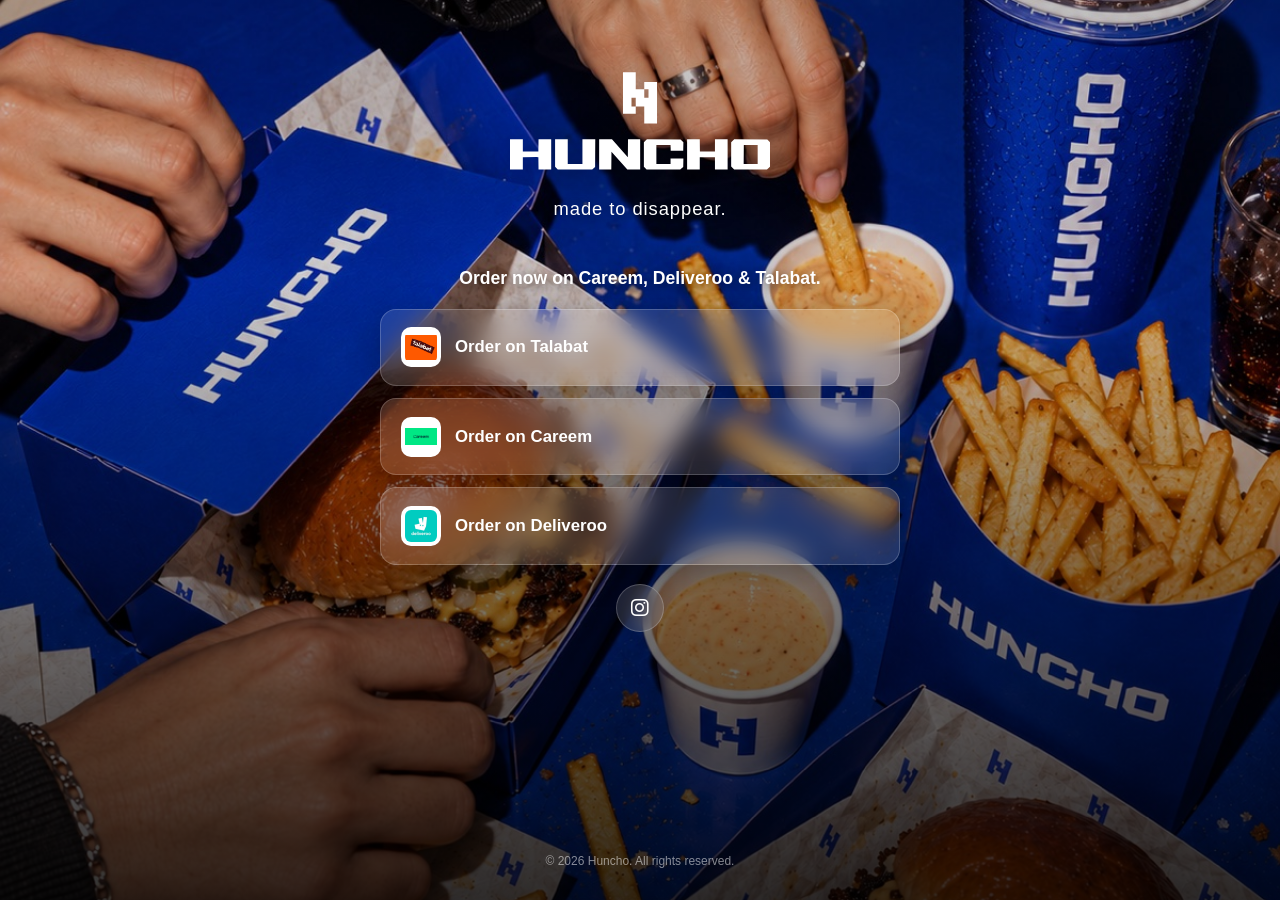
==== commit 52e48efe: "Fix: bigger app logos with white bg for visibility, bump cache version" ====
--- a/index.html
+++ b/index.html
@@ -27,7 +27,7 @@
   <meta name="application-name" content="Huncho">
 
   <link rel="stylesheet" href="https://cdnjs.cloudflare.com/ajax/libs/font-awesome/6.5.2/css/all.min.css" crossorigin="anonymous" referrerpolicy="no-referrer">
-  <link rel="stylesheet" href="./styles.css?v=4" />
+  <link rel="stylesheet" href="./styles.css?v=5" />
 </head>
 <body>
   <div class="hero" aria-hidden="true">
--- a/styles.css
+++ b/styles.css
@@ -158,11 +158,13 @@
 
 /* App logo on link buttons */
 .app-logo {
-  width: 32px;
-  height: 32px;
+  width: 40px;
+  height: 40px;
   object-fit: contain;
   flex-shrink: 0;
-  border-radius: 6px;
+  background: #ffffff;
+  border-radius: 10px;
+  padding: 4px;
 }
 
 .link-text {
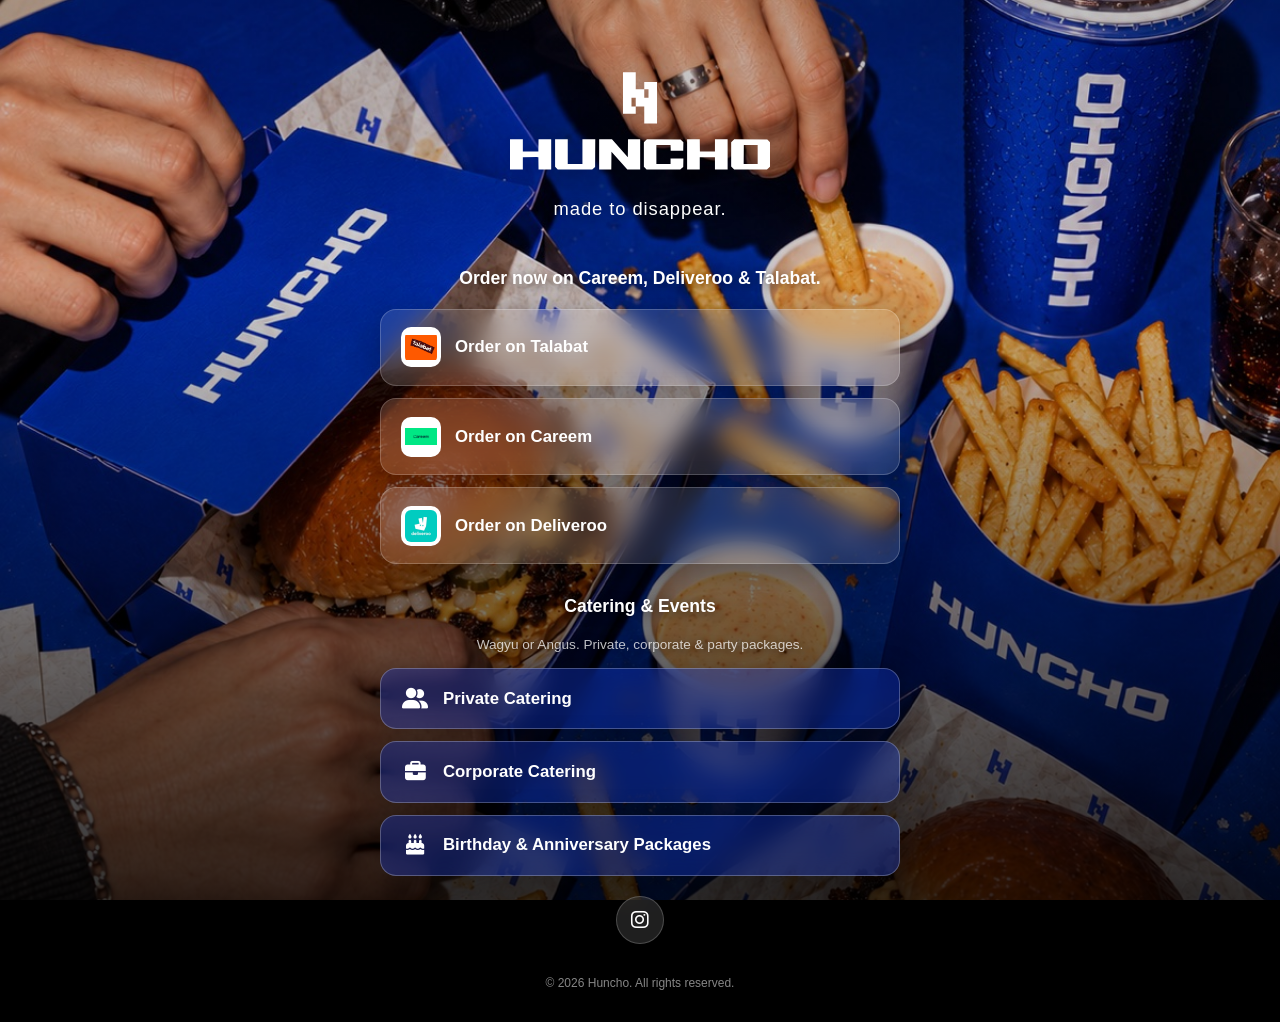
==== commit 3ccdf9e7: "Add catering section: Private, Corporate, Birthday/Anniversary — WhatsApp pre-filled with Wagyu/Angu" ====
--- a/index.html
+++ b/index.html
@@ -27,7 +27,7 @@
   <meta name="application-name" content="Huncho">
 
   <link rel="stylesheet" href="https://cdnjs.cloudflare.com/ajax/libs/font-awesome/6.5.2/css/all.min.css" crossorigin="anonymous" referrerpolicy="no-referrer">
-  <link rel="stylesheet" href="./styles.css?v=5" />
+  <link rel="stylesheet" href="./styles.css?v=6" />
 </head>
 <body>
   <div class="hero" aria-hidden="true">
@@ -62,6 +62,28 @@
       </nav>
     </section>
 
+    <section class="catering-section">
+      <h2 class="section-heading">Catering &amp; Events</h2>
+      <p class="section-sub">Wagyu or Angus. Private, corporate &amp; party packages.</p>
+
+      <nav class="links" aria-label="Catering links">
+        <a href="https://wa.me/971585316693?text=Hi%20Huncho%2C%20I%27d%20like%20to%20inquire%20about%20private%20catering.%20%0AEvent%20type%3A%20%0AGuests%3A%20%0AMeat%20preference%3A%20Wagyu%20%2F%20Angus" target="_blank" class="link-button catering" alt="Private catering inquiry" title="Private catering inquiry">
+          <span class="link-icon" aria-hidden="true"><i class="fa-solid fa-user-group"></i></span>
+          <span class="link-text">Private Catering</span>
+        </a>
+
+        <a href="https://wa.me/971585316693?text=Hi%20Huncho%2C%20I%27d%20like%20to%20inquire%20about%20corporate%20catering.%20%0ACompany%3A%20%0AGuests%3A%20%0AMeat%20preference%3A%20Wagyu%20%2F%20Angus" target="_blank" class="link-button catering" alt="Corporate catering inquiry" title="Corporate catering inquiry">
+          <span class="link-icon" aria-hidden="true"><i class="fa-solid fa-briefcase"></i></span>
+          <span class="link-text">Corporate Catering</span>
+        </a>
+
+        <a href="https://wa.me/971585316693?text=Hi%20Huncho%2C%20I%27d%20like%20to%20inquire%20about%20an%20event%20package%20%28birthday%20%2F%20anniversary%29.%20%0AEvent%20type%3A%20%0AGuests%3A%20%0AMeat%20preference%3A%20Wagyu%20%2F%20Angus" target="_blank" class="link-button catering" alt="Event package inquiry" title="Event package inquiry">
+          <span class="link-icon" aria-hidden="true"><i class="fa-solid fa-cake-candles"></i></span>
+          <span class="link-text">Birthday &amp; Anniversary Packages</span>
+        </a>
+      </nav>
+    </section>
+
     <div class="socials-row">
       <a href="https://www.instagram.com/huncho_arabia" title="Huncho on Instagram" target="_blank" class="icon-button" alt="Huncho on Instagram">
         <i class="fa-brands fa-instagram"></i>
--- a/styles.css
+++ b/styles.css
@@ -172,6 +172,31 @@
   line-height: 1.3;
 }
 
+/* Catering section */
+.catering-section {
+  width: 100%;
+  flex: 0 0 auto;
+  margin-top: 2rem;
+}
+
+.section-sub {
+  font-size: 0.85rem;
+  text-align: center;
+  color: var(--muted);
+  margin-bottom: 1rem;
+  text-shadow: 0 2px 8px rgba(0, 0, 0, 0.5);
+}
+
+.link-button.catering {
+  background: rgba(18, 57, 216, 0.35);
+  border-color: rgba(255, 255, 255, 0.25);
+}
+
+.link-button.catering:hover,
+.link-button.catering:focus-visible {
+  background: rgba(18, 57, 216, 0.55);
+}
+
 /* Socials */
 .socials-row {
   width: 100%;
